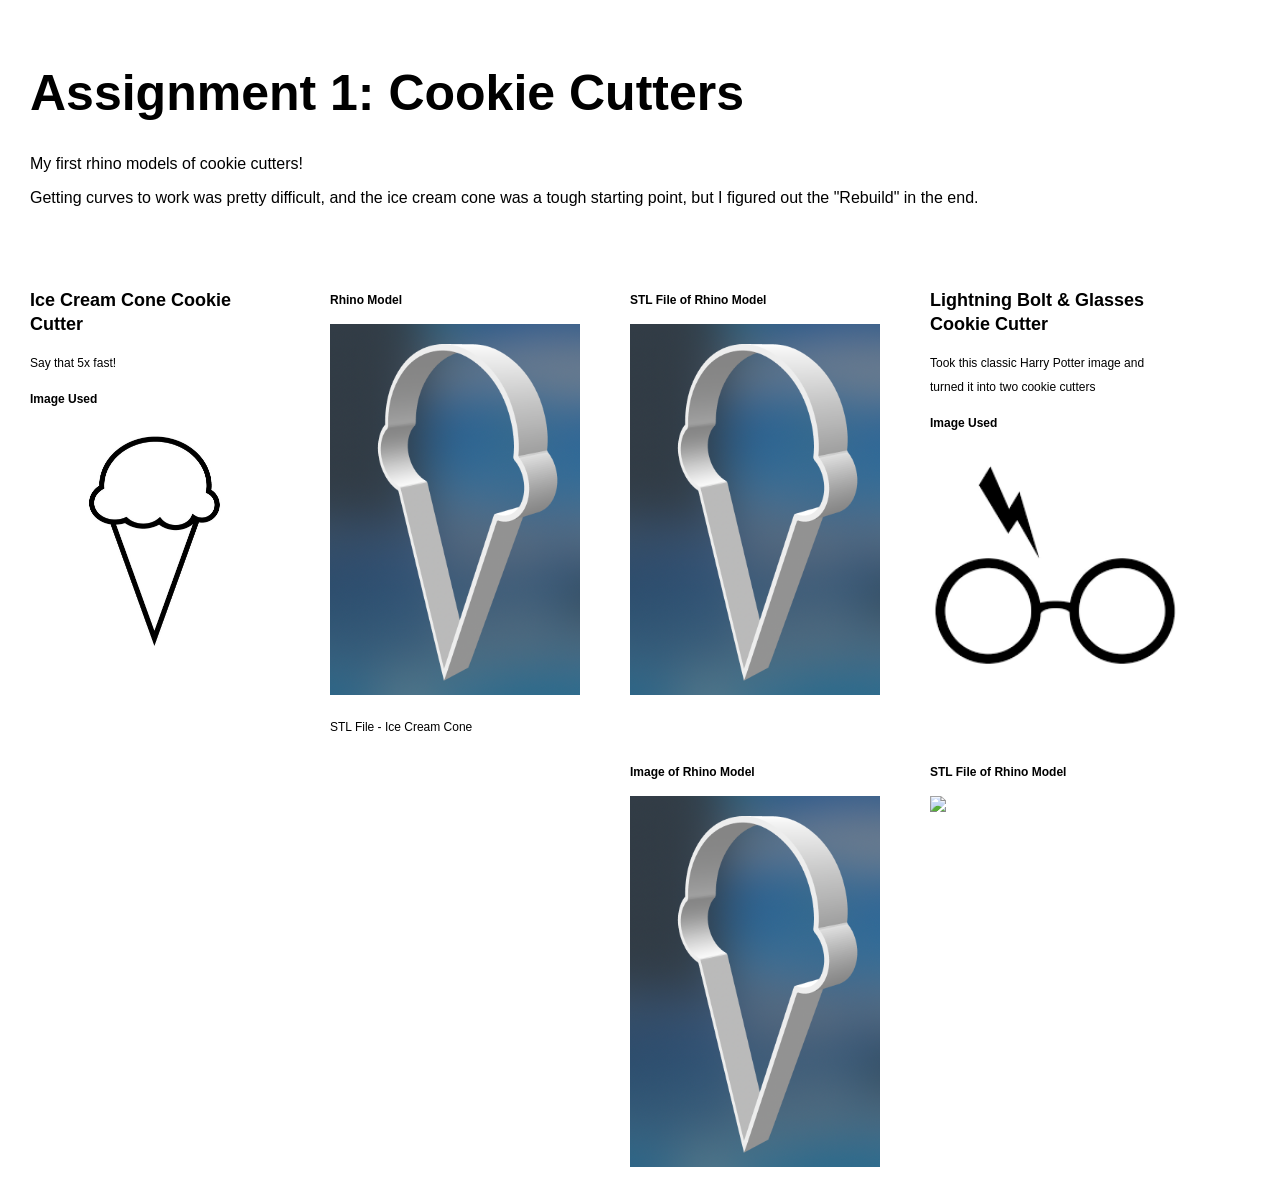
==== assignment1.html @ a505c830 "Update assignment1.html" ====
<!DOCTYPE html> 
<html> 
    <head> 
        <meta charset="utf-8"> 
        <meta name="viewport" content="width=device-width, maximum-scale=1.0" />

        <title>Assignment 1: Cookie Cutters</title> 

        <link href="style.css" media="screen" rel="stylesheet" type="text/css" />

    </head> 
    <body> 
	    
	    
        <div class="header">
            <h1>Assignment 1: Cookie Cutters</h1>
         
            <p><meta charset="UTF-8">
            My first rhino models of cookie cutters!
<p>Getting curves to work was pretty difficult, and the ice cream cone was a tough starting point, but I figured out the "Rebuild" in the end.
	<p>
              
              
        </div>
        <div class="assignments">

            <div class="assignment">
		    <h2>Ice Cream Cone Cookie Cutter</h2>
		    <p> Say that 5x fast!</p>
		    
		    <p><b>Image Used</b></p>

              <img src="/Assignment1/ice-cream-cone-outline-icon-vector-20391958.jpg" width=250></a>
              
              
            </div>

            <div class="assignment">
		     <h2></h2>
		    <p> </p>
		    
		    <p><b>Rhino Model</b></p>
                 <img src="/Assignment1/IceCreamCookieCutter.png" width=250></a>
                <p><a href="https://github.com/silavers/silavers.github.io/blob/main/Assignment1/IceCream9.stl">STL File - Ice Cream Cone</a>
                
            </div>
	 <div class="assignment">
		     <h2></h2>
		    <p> </p>
		    
		    <p><b>STL File of Rhino Model</b></p>
                 <img src="/Assignment1/IceCreamCookieCutter.png" width=250></a>
               
                
            </div>
</div>
</div>

        <div class="assignments">

            <div class="assignment">
		    <h2>Lightning Bolt & Glasses Cookie Cutter</h2>
		    <p>Took this classic Harry Potter image and turned it into two cookie cutters</p>
		    
		    <p><b>Image Used</b></p>

              <img src="/Assignment1/HarryPotter.png" width=250></a>
              
              
            </div>

            <div class="assignment">
		     <h2></h2>
		    <p> </p>
		    
		    <p><b>Image of Rhino Model</b></p>
                 <img src="/Assignment1/IceCreamCookieCutter.png" width=250></a>
               
                
            </div>
	 <div class="assignment">
		     <h2></h2>
		    <p> </p>
		    
		    <p><b>STL File of Rhino Model</b></p>
                 <img src="https://github.com/silavers/silavers.github.io/blob/main/Assignment1/IceCream9.stl" width=250></a>
               
                
            </div>
</div>
          
          
</div>
    </body>
</html>
---- style.css ----
html, body {
  padding: 0 0 0 0;
  margin: 0;
  font-family: 'helvetica', 'arial', 'sans';
}

h1,h2,h3,h4 {
  font-family: 'helvetica', 'arial', 'sans';
  }


a {
  color: #000;
}

.header {
  background: #fff;
  color: #000;
  padding: 30px 30px 30px;
}

.header h1 {
  font-size: 50px;
  }

.assignment {
  font-size: 12px;
  line-height: 24px;
  font-family: 'helvetica', 'arial', 'sans';
  padding: 20px 20px 20px 30px;
  width: 250px;
  float: left;
}

.assignment a {
    color: #000;
    text-decoration: none;
}

.assignment a:hover {
  background: #F06;
  color: #F06;
  text-decoration: none;
}


.footer {
    width: 1100px;
    float: left;
    padding: 300px 0px 30px 30px;
}

.widebody {
    width: 800px;
    padding: 0px 30px 30px 30px;
}

.widebody a {
}

.widebody a:hover {
  background: #F06;
  color: #FFF;
  text-decoration: none;
}
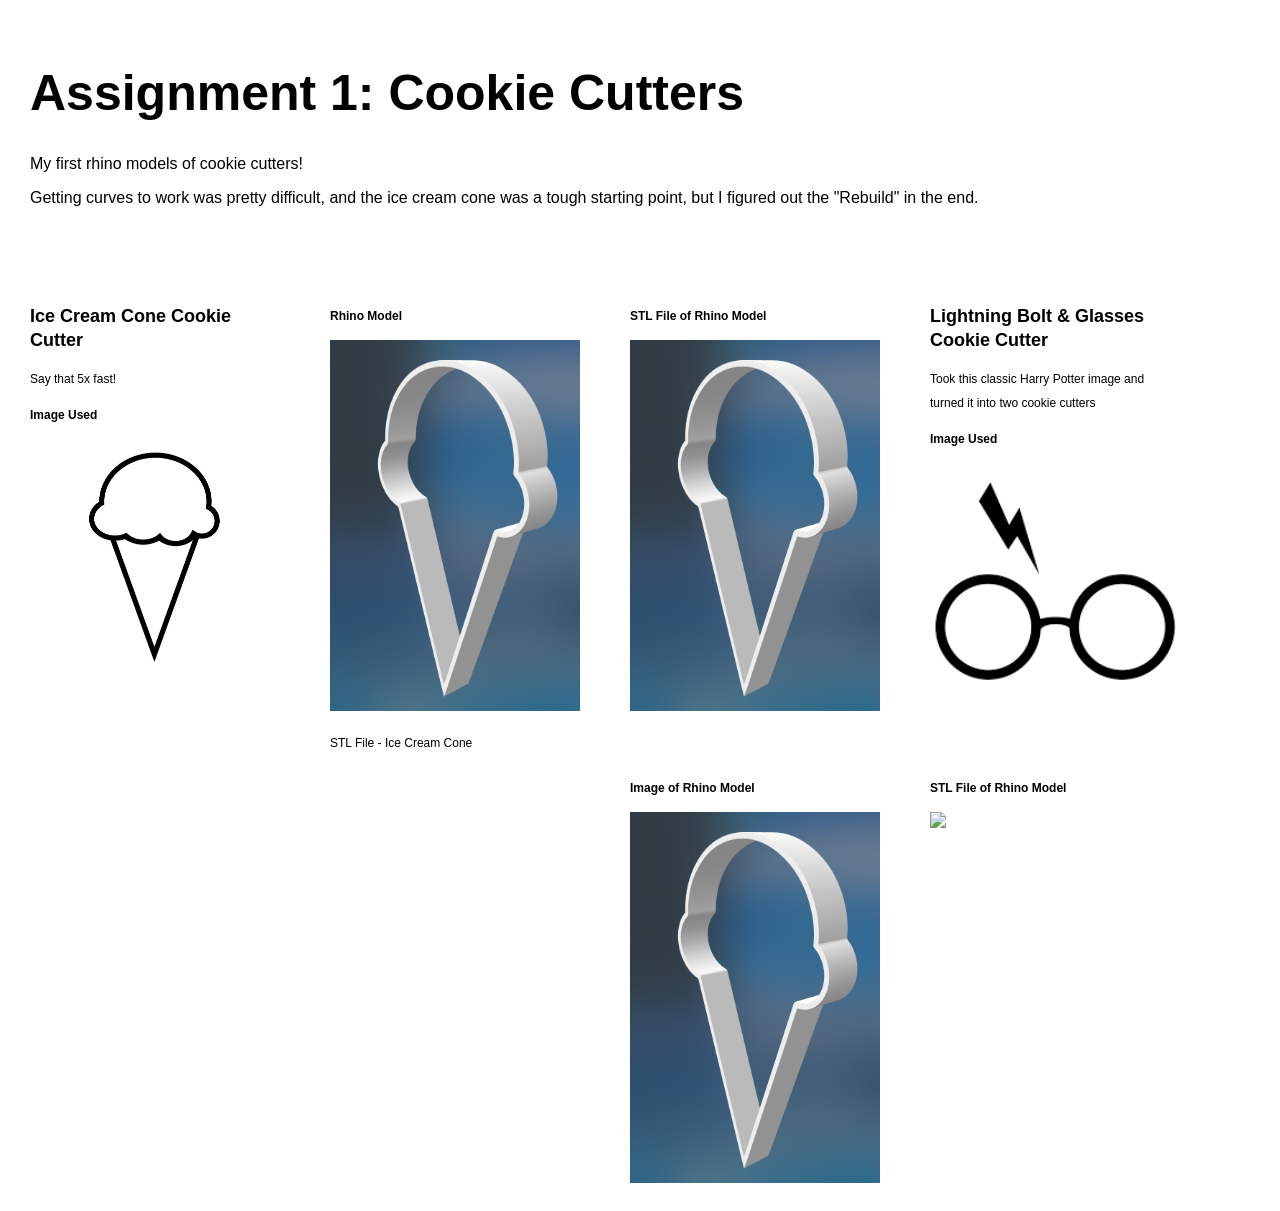
==== commit e6a0abff: "Update assignment1.html" ====
--- a/assignment1.html
+++ b/assignment1.html
@@ -23,7 +23,7 @@
 	<p>
               
               
-        </div>
+        </div><p>
         <div class="assignments">
 
             <div class="assignment">
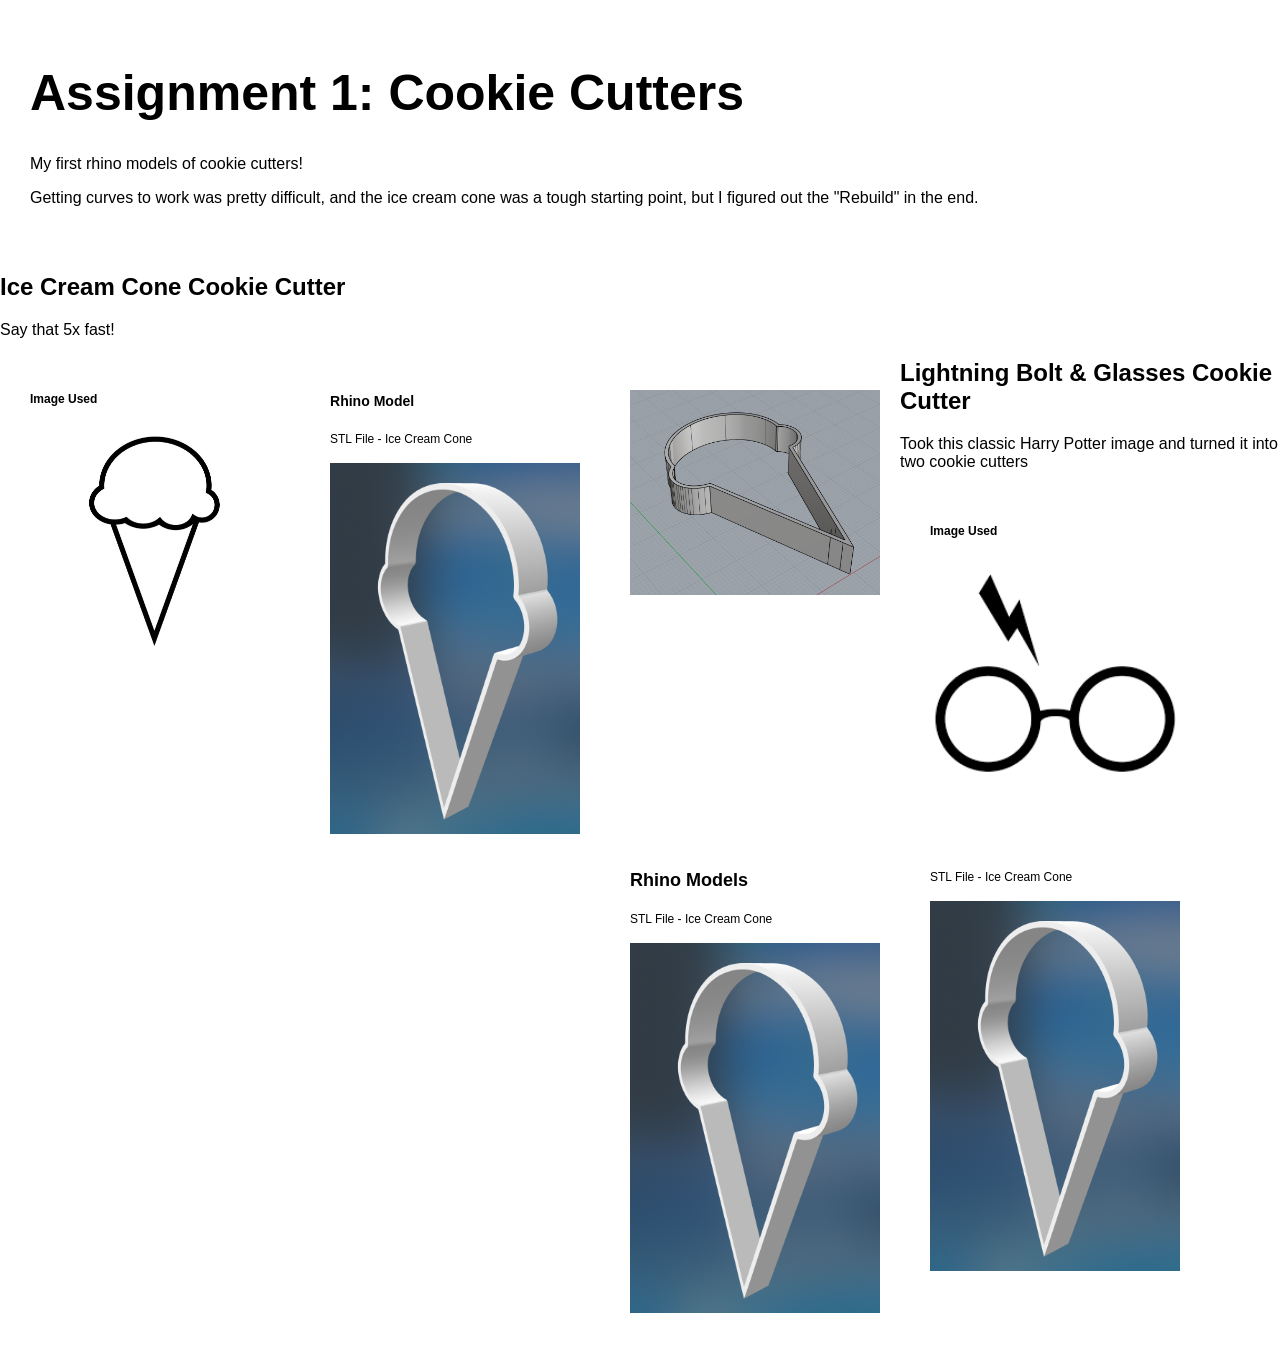
==== commit b356443d: "Update assignment1.html" ====
--- a/assignment1.html
+++ b/assignment1.html
@@ -25,10 +25,10 @@
               
         </div><p>
         <div class="assignments">
-
+  <h2>Ice Cream Cone Cookie Cutter</h2>
+		    <p> Say that 5x fast!</p>
             <div class="assignment">
-		    <h2>Ice Cream Cone Cookie Cutter</h2>
-		    <p> Say that 5x fast!</p>
+		  
 		    
 		    <p><b>Image Used</b></p>
 
@@ -38,20 +38,19 @@
             </div>
 
             <div class="assignment">
-		     <h2></h2>
-		    <p> </p>
-		    
-		    <p><b>Rhino Model</b></p>
-                 <img src="/Assignment1/IceCreamCookieCutter.png" width=250></a>
-                <p><a href="https://github.com/silavers/silavers.github.io/blob/main/Assignment1/IceCream9.stl">STL File - Ice Cream Cone</a>
+		     <h3>Rhino Model</h3>
+		    <p><a href="https://github.com/silavers/silavers.github.io/blob/main/Assignment1/IceCream9.stl">STL File - Ice Cream Cone</p>
+		 
+                 <img src="/Assignment1/IceCreamCookieCutter.png" width=250></a></p>
+               
                 
             </div>
 	 <div class="assignment">
 		     <h2></h2>
 		    <p> </p>
 		    
-		    <p><b>STL File of Rhino Model</b></p>
-                 <img src="/Assignment1/IceCreamCookieCutter.png" width=250></a>
+		    
+                 <img src="/Assignment1/CookieCutter.png" width=250></a>
                
                 
             </div>
@@ -59,10 +58,12 @@
 </div>
 
         <div class="assignments">
+		
+		<h2>Lightning Bolt & Glasses Cookie Cutter</h2>
+		<p>Took this classic Harry Potter image and turned it into two cookie cutters</p>
 
             <div class="assignment">
-		    <h2>Lightning Bolt & Glasses Cookie Cutter</h2>
-		    <p>Took this classic Harry Potter image and turned it into two cookie cutters</p>
+		    
 		    
 		    <p><b>Image Used</b></p>
 
@@ -72,20 +73,20 @@
             </div>
 
             <div class="assignment">
-		     <h2></h2>
+		     <h2>Rhino Models</h2>
 		    <p> </p>
 		    
-		    <p><b>Image of Rhino Model</b></p>
-                 <img src="/Assignment1/IceCreamCookieCutter.png" width=250></a>
+		    
+                 <p><a href="https://github.com/silavers/silavers.github.io/blob/main/Assignment1/IceCream9.stl">STL File - Ice Cream Cone</p>
+		 
+                 <img src="/Assignment1/IceCreamCookieCutter.png" width=250></a></p>
                
                 
             </div>
 	 <div class="assignment">
-		     <h2></h2>
-		    <p> </p>
-		    
-		    <p><b>STL File of Rhino Model</b></p>
-                 <img src="https://github.com/silavers/silavers.github.io/blob/main/Assignment1/IceCream9.stl" width=250></a>
+		     <p><a href="https://github.com/silavers/silavers.github.io/blob/main/Assignment1/IceCream9.stl">STL File - Ice Cream Cone</p>
+		 
+                 <img src="/Assignment1/IceCreamCookieCutter.png" width=250></a></p>
                
                 
             </div>
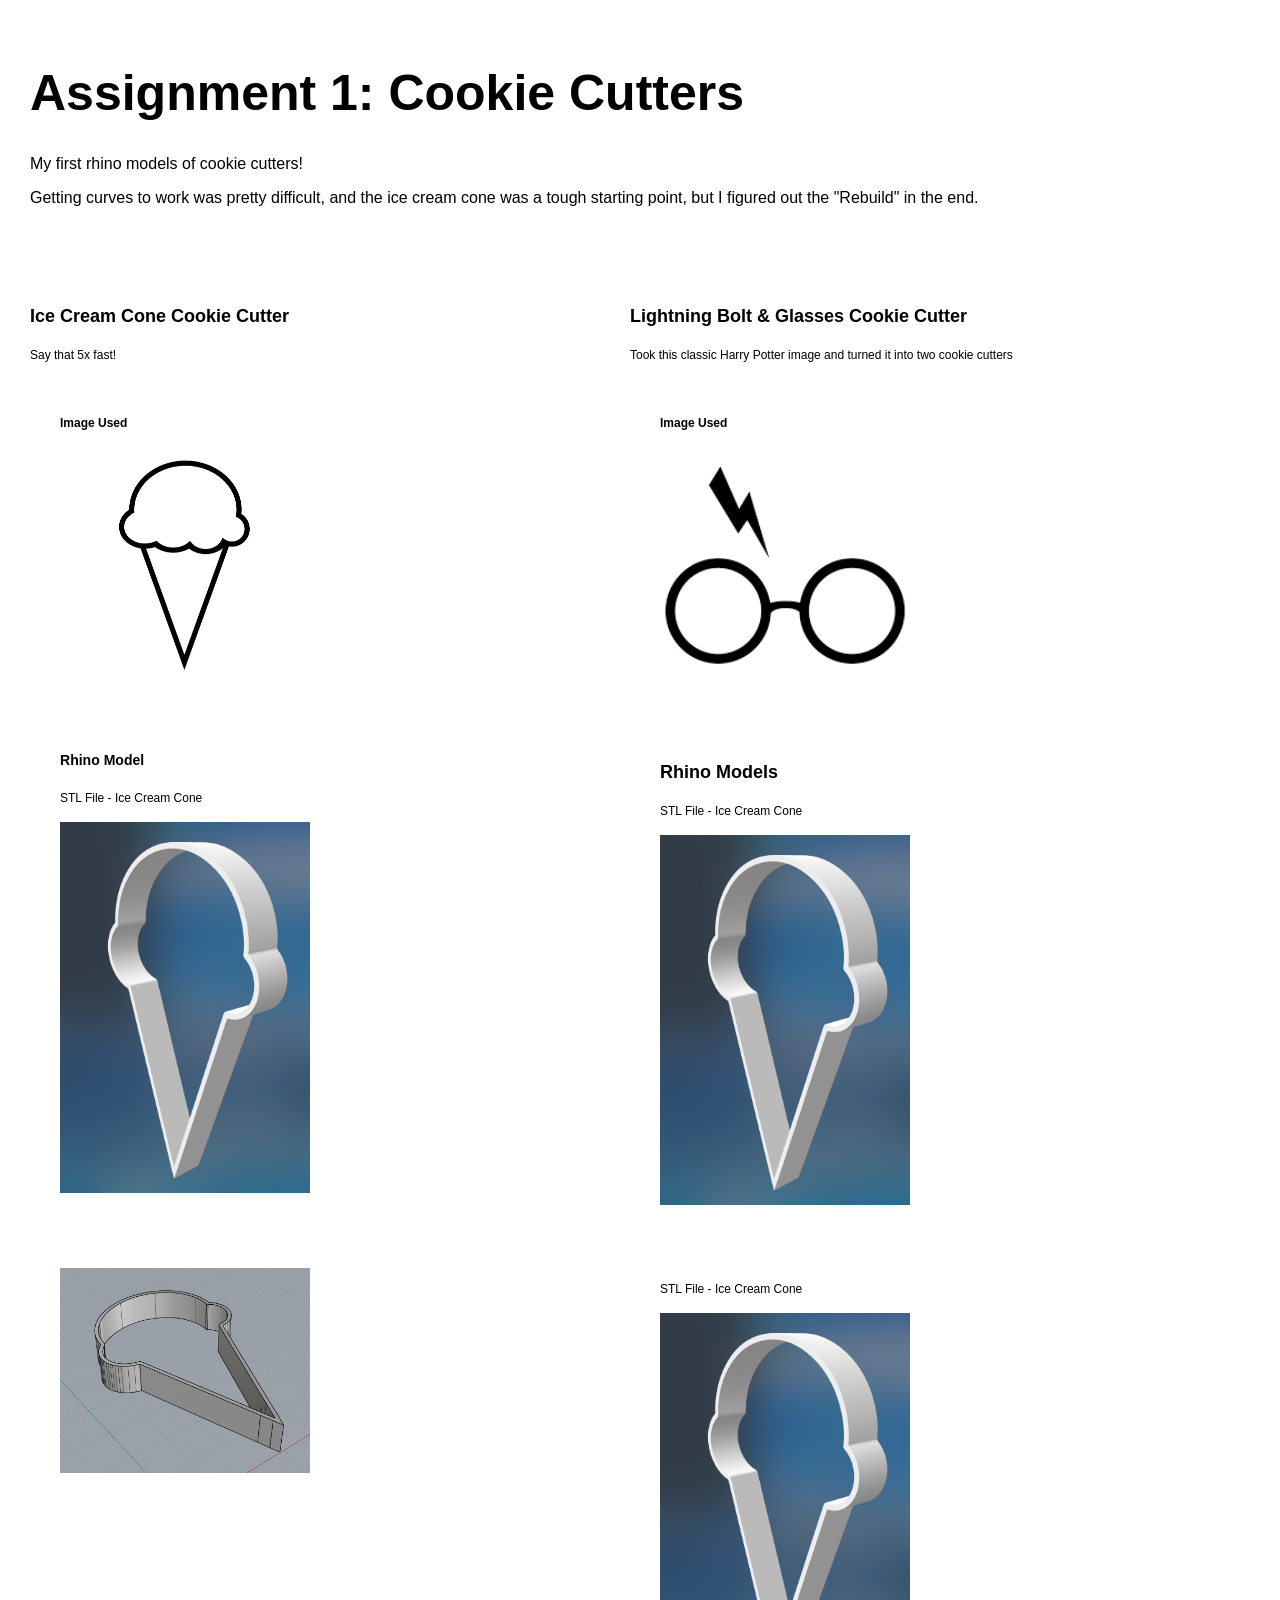
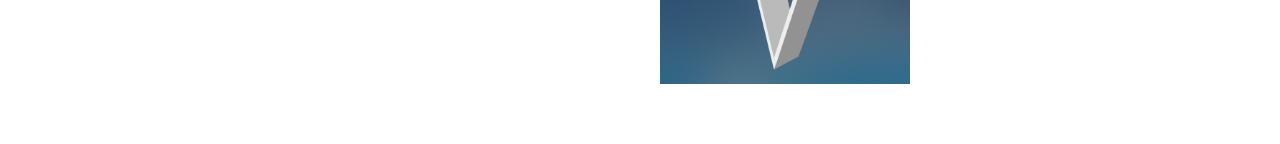
==== commit 48ca3306: "Update assignment1.html" ====
--- a/assignment1.html
+++ b/assignment1.html
@@ -55,7 +55,6 @@
                 
             </div>
 </div>
-</div>
 
         <div class="assignments">
 		
--- a/style.css
+++ b/style.css
@@ -22,6 +22,15 @@
 .header h1 {
   font-size: 50px;
   }
+
+.assignments {
+  font-size: 12px;
+  line-height: 24px;
+  font-family: 'helvetica', 'arial', 'sans';
+  padding: 20px 20px 20px 30px;
+  width: 550px;
+  float: left;
+}
 
 .assignment {
   font-size: 12px;
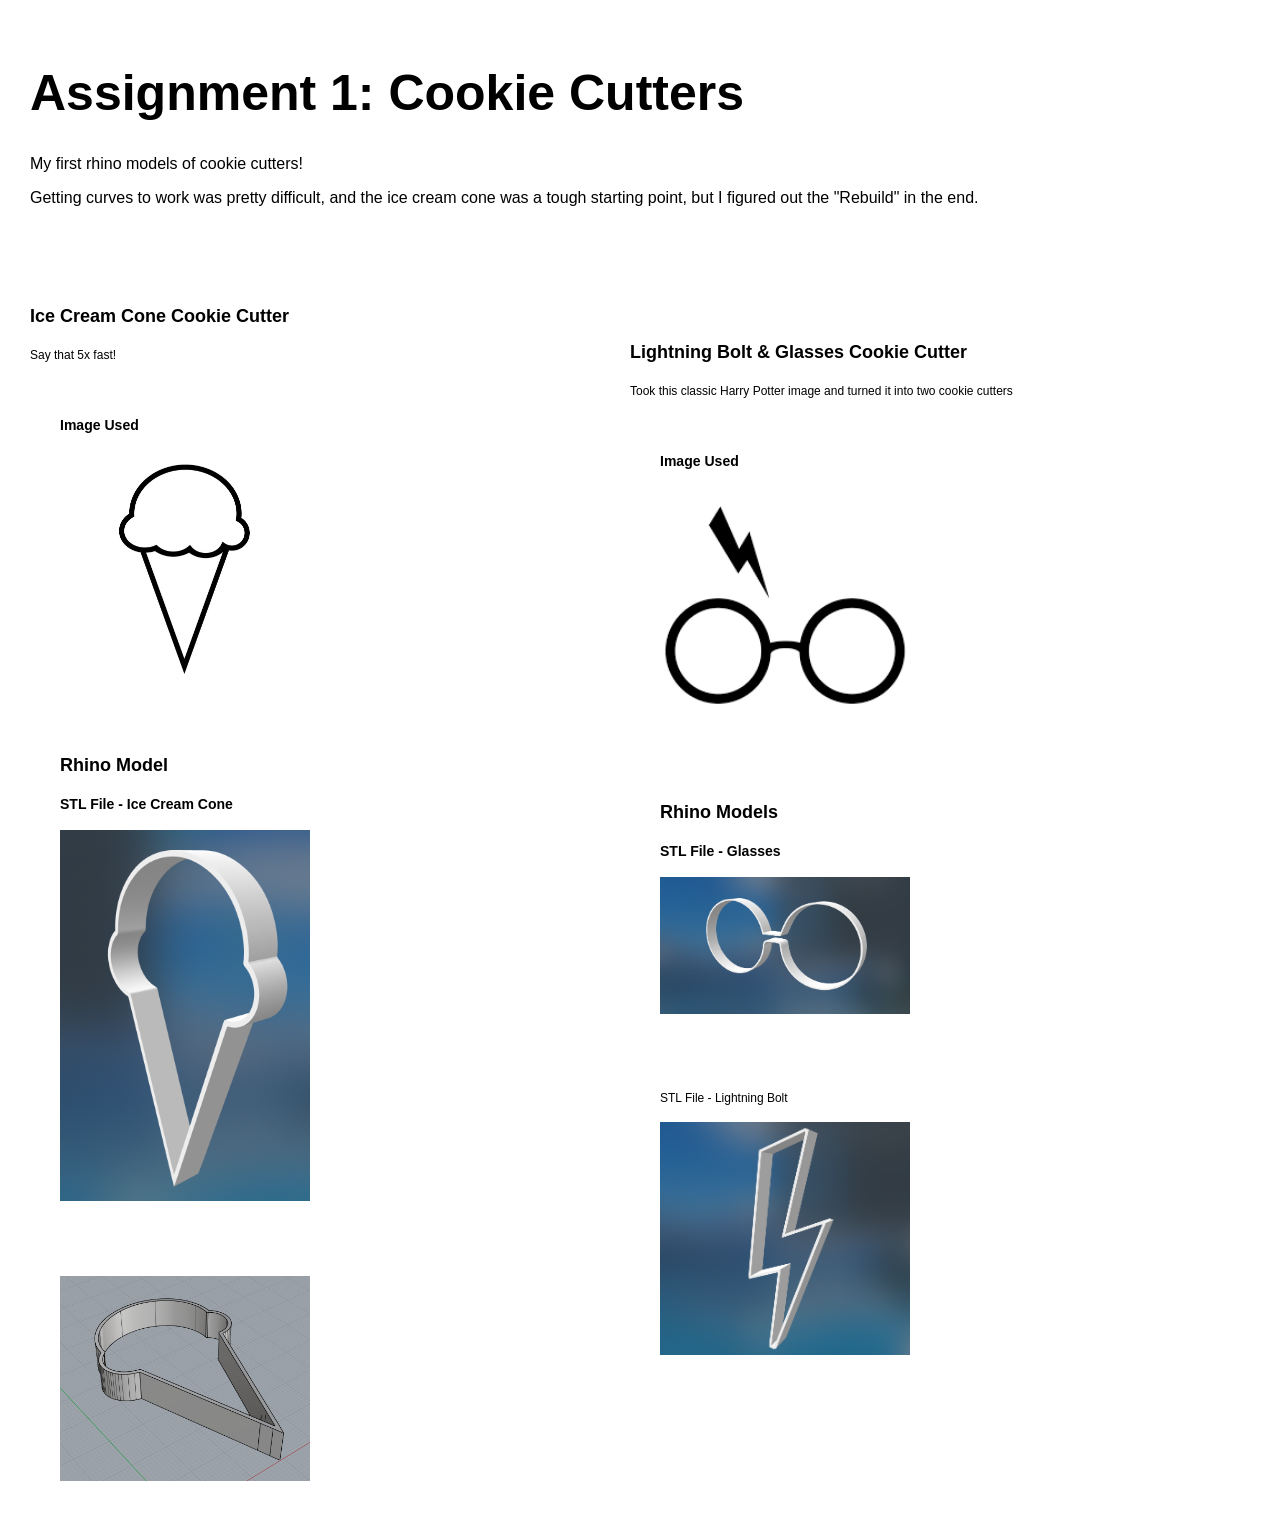
==== commit 48ff77c2: "Update assignment1.html" ====
--- a/assignment1.html
+++ b/assignment1.html
@@ -30,7 +30,7 @@
             <div class="assignment">
 		  
 		    
-		    <p><b>Image Used</b></p>
+		    <p><h3>Image Used</h3></p>
 
               <img src="/Assignment1/ice-cream-cone-outline-icon-vector-20391958.jpg" width=250></a>
               
@@ -38,10 +38,10 @@
             </div>
 
             <div class="assignment">
-		     <h3>Rhino Model</h3>
-		    <p><a href="https://github.com/silavers/silavers.github.io/blob/main/Assignment1/IceCream9.stl">STL File - Ice Cream Cone</p>
+		     <h2>Rhino Model</h2>
+		    <h3><a href="https://github.com/silavers/silavers.github.io/blob/main/Assignment1/IceCream9.stl">STL File - Ice Cream Cone</h3>
 		 
-                 <img src="/Assignment1/IceCreamCookieCutter.png" width=250></a></p>
+                 <p><img src="/Assignment1/IceCreamCookieCutter.png" width=250></a></p>
                
                 
             </div>
@@ -55,7 +55,7 @@
                 
             </div>
 </div>
-
+<br><br>
         <div class="assignments">
 		
 		<h2>Lightning Bolt & Glasses Cookie Cutter</h2>
@@ -64,7 +64,7 @@
             <div class="assignment">
 		    
 		    
-		    <p><b>Image Used</b></p>
+		    <p><h3>Image Used</h3></p>
 
               <img src="/Assignment1/HarryPotter.png" width=250></a>
               
@@ -76,16 +76,16 @@
 		    <p> </p>
 		    
 		    
-                 <p><a href="https://github.com/silavers/silavers.github.io/blob/main/Assignment1/IceCream9.stl">STL File - Ice Cream Cone</p>
+                 <h3><a href="https://github.com/silavers/silavers.github.io/blob/main/Assignment1/Glasses.stl">STL File - Glasses </h3>
 		 
-                 <img src="/Assignment1/IceCreamCookieCutter.png" width=250></a></p>
-               
+                 <p><img src="/Assignment1/GlassesSTL.png" width=250></a></p>
+              
                 
             </div>
 	 <div class="assignment">
-		     <p><a href="https://github.com/silavers/silavers.github.io/blob/main/Assignment1/IceCream9.stl">STL File - Ice Cream Cone</p>
+		     <p><a href="https://github.com/silavers/silavers.github.io/blob/main/Assignment1/LightningBolt.stl">STL File - Lightning Bolt</p>
 		 
-                 <img src="/Assignment1/IceCreamCookieCutter.png" width=250></a></p>
+                 <img src="/Assignment1/LightningBoltSTL.png" width=250></a></p>
                
                 
             </div>
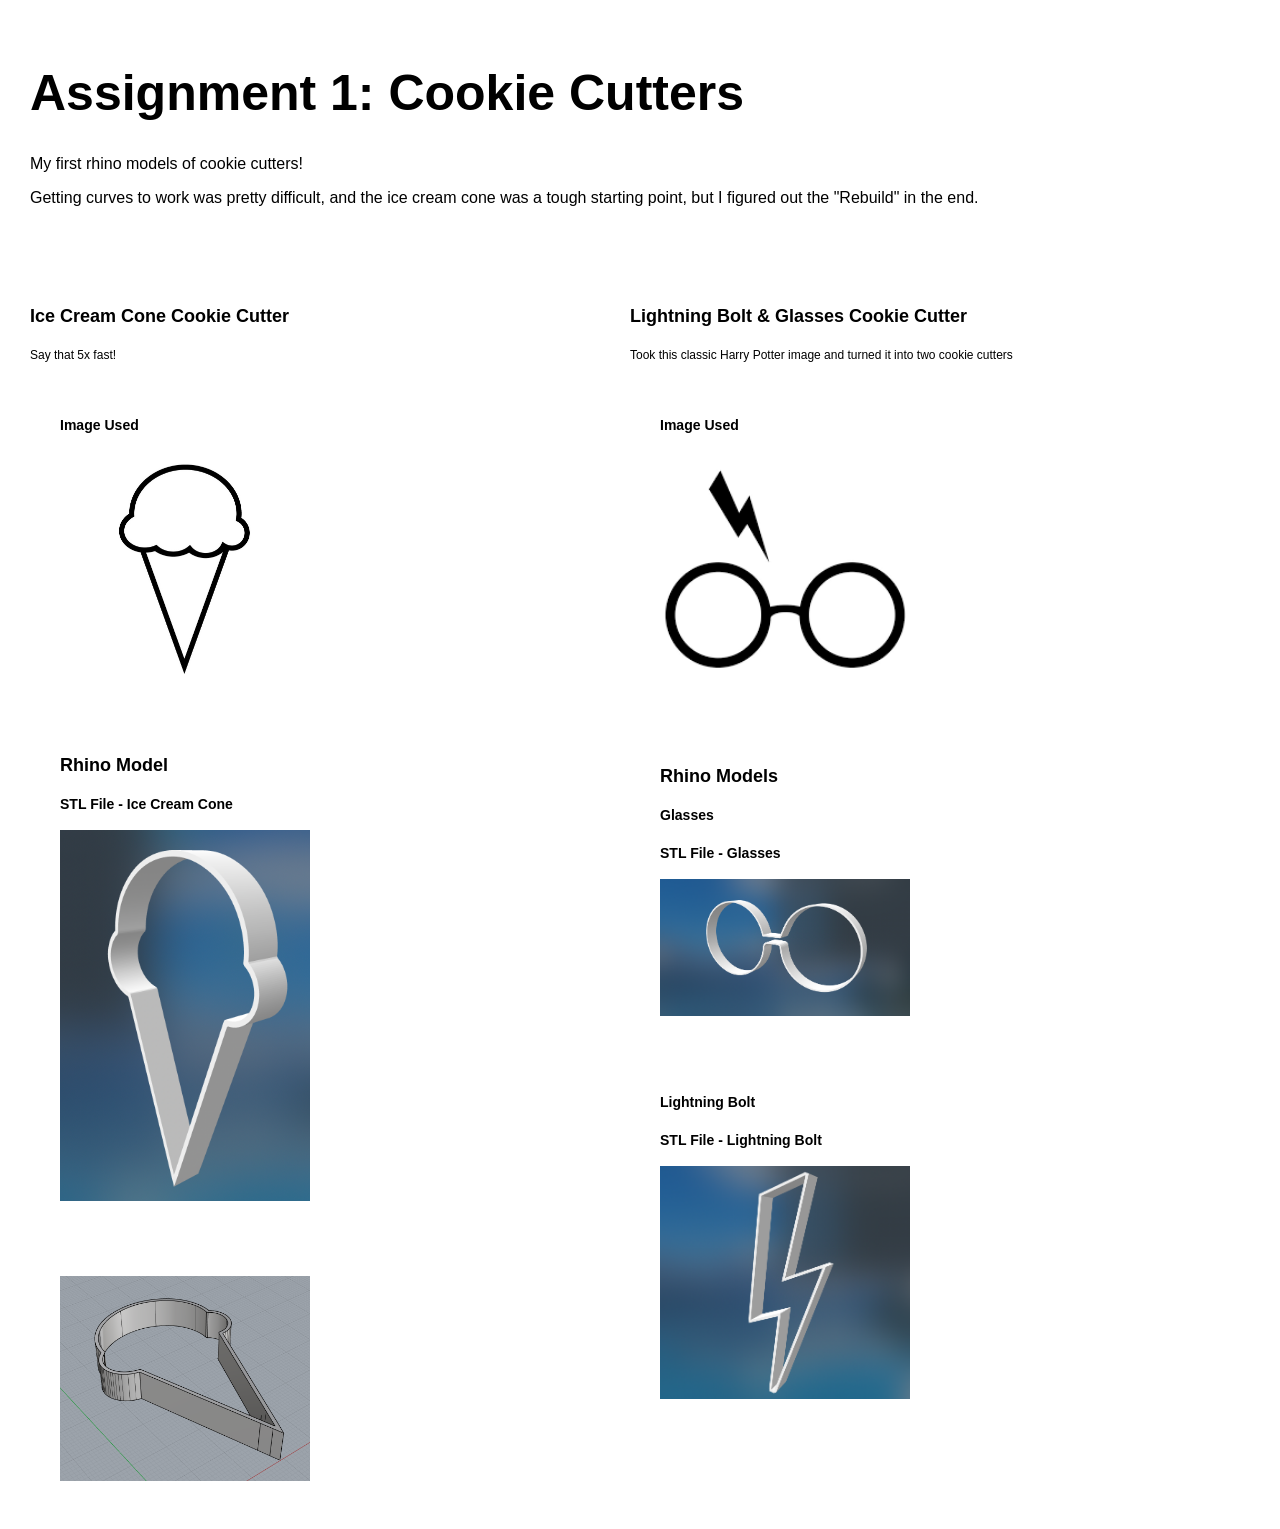
==== commit 6b3a83e1: "Update assignment1.html" ====
--- a/assignment1.html
+++ b/assignment1.html
@@ -55,7 +55,7 @@
                 
             </div>
 </div>
-<br><br>
+
         <div class="assignments">
 		
 		<h2>Lightning Bolt & Glasses Cookie Cutter</h2>
@@ -73,6 +73,7 @@
 
             <div class="assignment">
 		     <h2>Rhino Models</h2>
+		    <h3>Glasses</h3>
 		    <p> </p>
 		    
 		    
@@ -83,7 +84,8 @@
                 
             </div>
 	 <div class="assignment">
-		     <p><a href="https://github.com/silavers/silavers.github.io/blob/main/Assignment1/LightningBolt.stl">STL File - Lightning Bolt</p>
+		 <h3>Lightning Bolt</h3>
+		     <h3><a href="https://github.com/silavers/silavers.github.io/blob/main/Assignment1/LightningBolt.stl">STL File - Lightning Bolt</p>
 		 
                  <img src="/Assignment1/LightningBoltSTL.png" width=250></a></p>
                
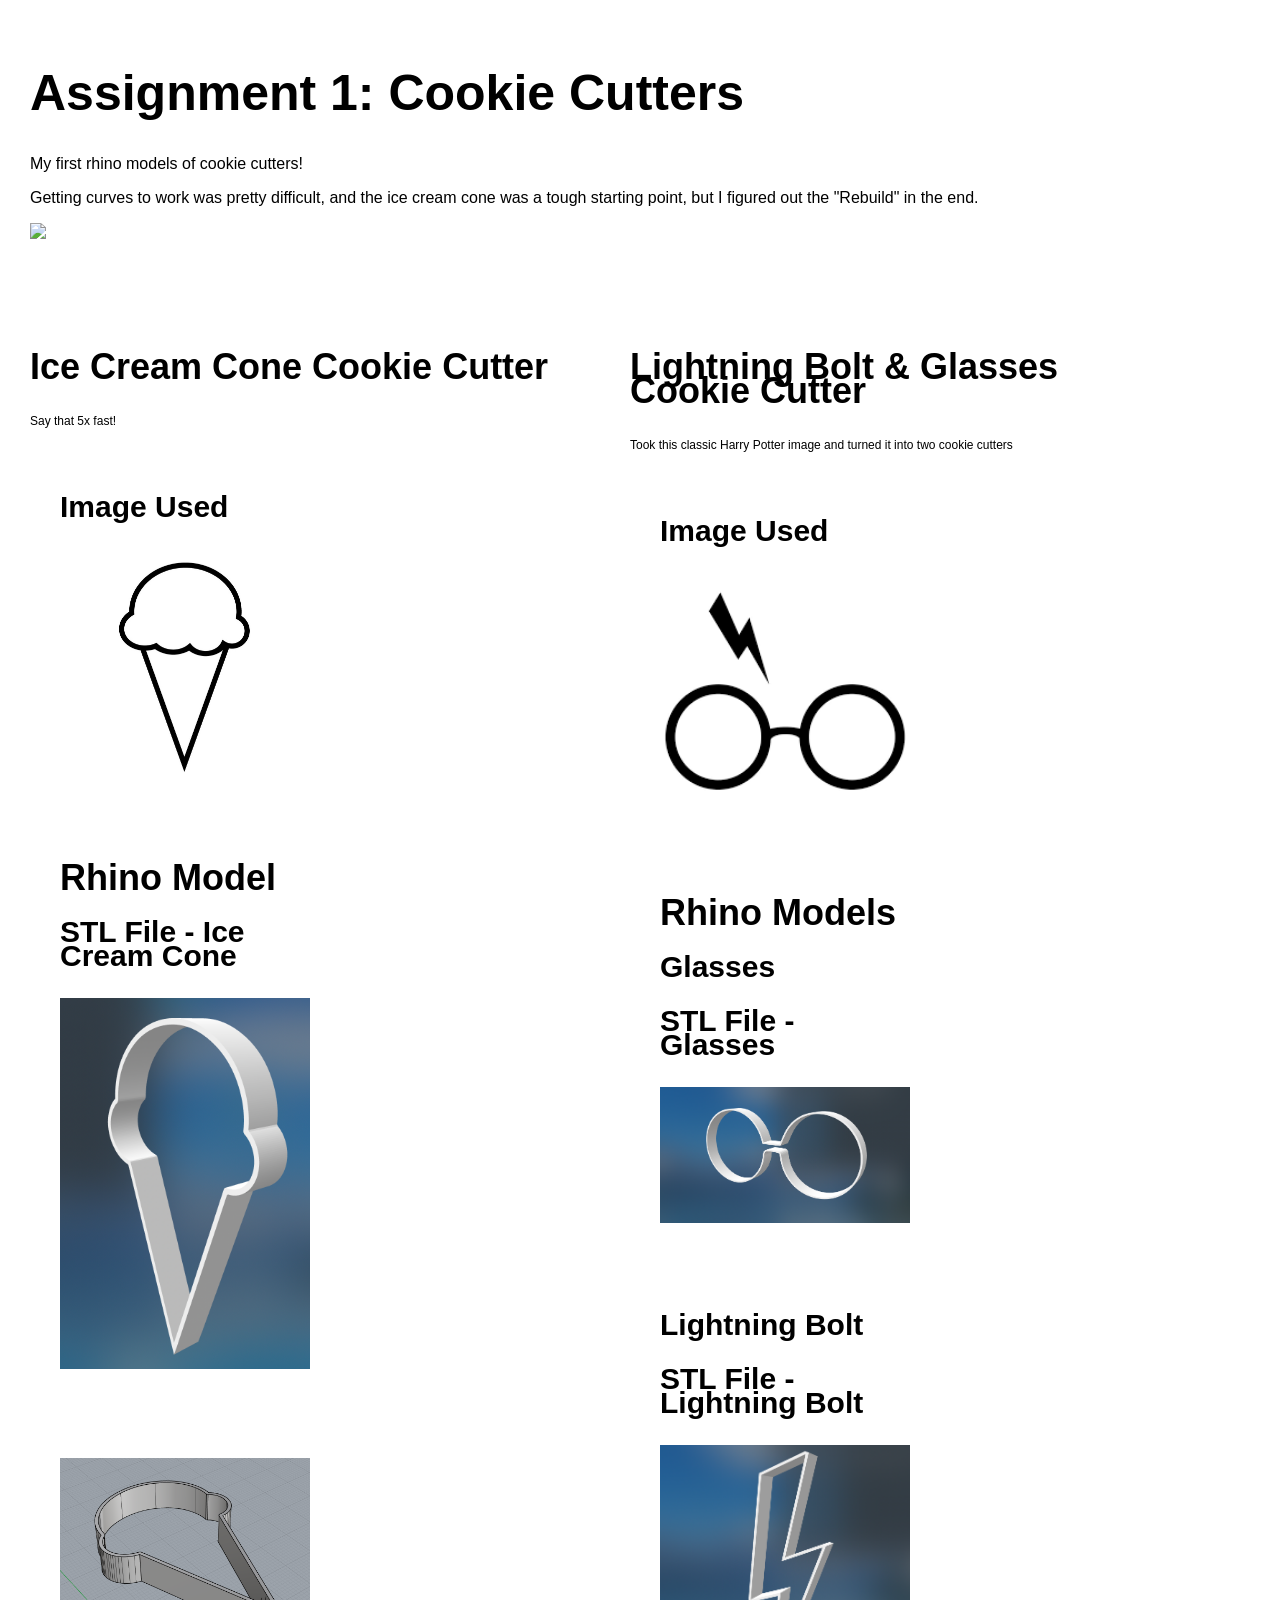
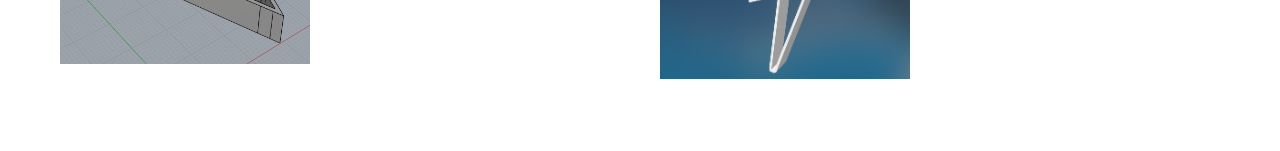
==== commit 388b8699: "Update assignment1.html" ====
--- a/assignment1.html
+++ b/assignment1.html
@@ -20,7 +20,7 @@
             <p><meta charset="UTF-8">
             My first rhino models of cookie cutters!
 <p>Getting curves to work was pretty difficult, and the ice cream cone was a tough starting point, but I figured out the "Rebuild" in the end.
-	<p>
+	<p><img src="https://github.com/silavers/silavers.github.io/blob/main/Assignment1/CookieCuttersRhino.jpg" width="100%">
               
               
         </div><p>
--- a/style.css
+++ b/style.css
@@ -21,6 +21,18 @@
 
 .header h1 {
   font-size: 50px;
+  }
+
+h2 {
+  font-size: 36px;
+  }
+
+h3 {
+  font-size: 30px;
+  }
+
+h4 {
+  font-size: 26px;
   }
 
 .assignments {
@@ -48,7 +60,6 @@
 
 .assignment a:hover {
   background: #F06;
-  color: #F06;
   text-decoration: none;
 }
 
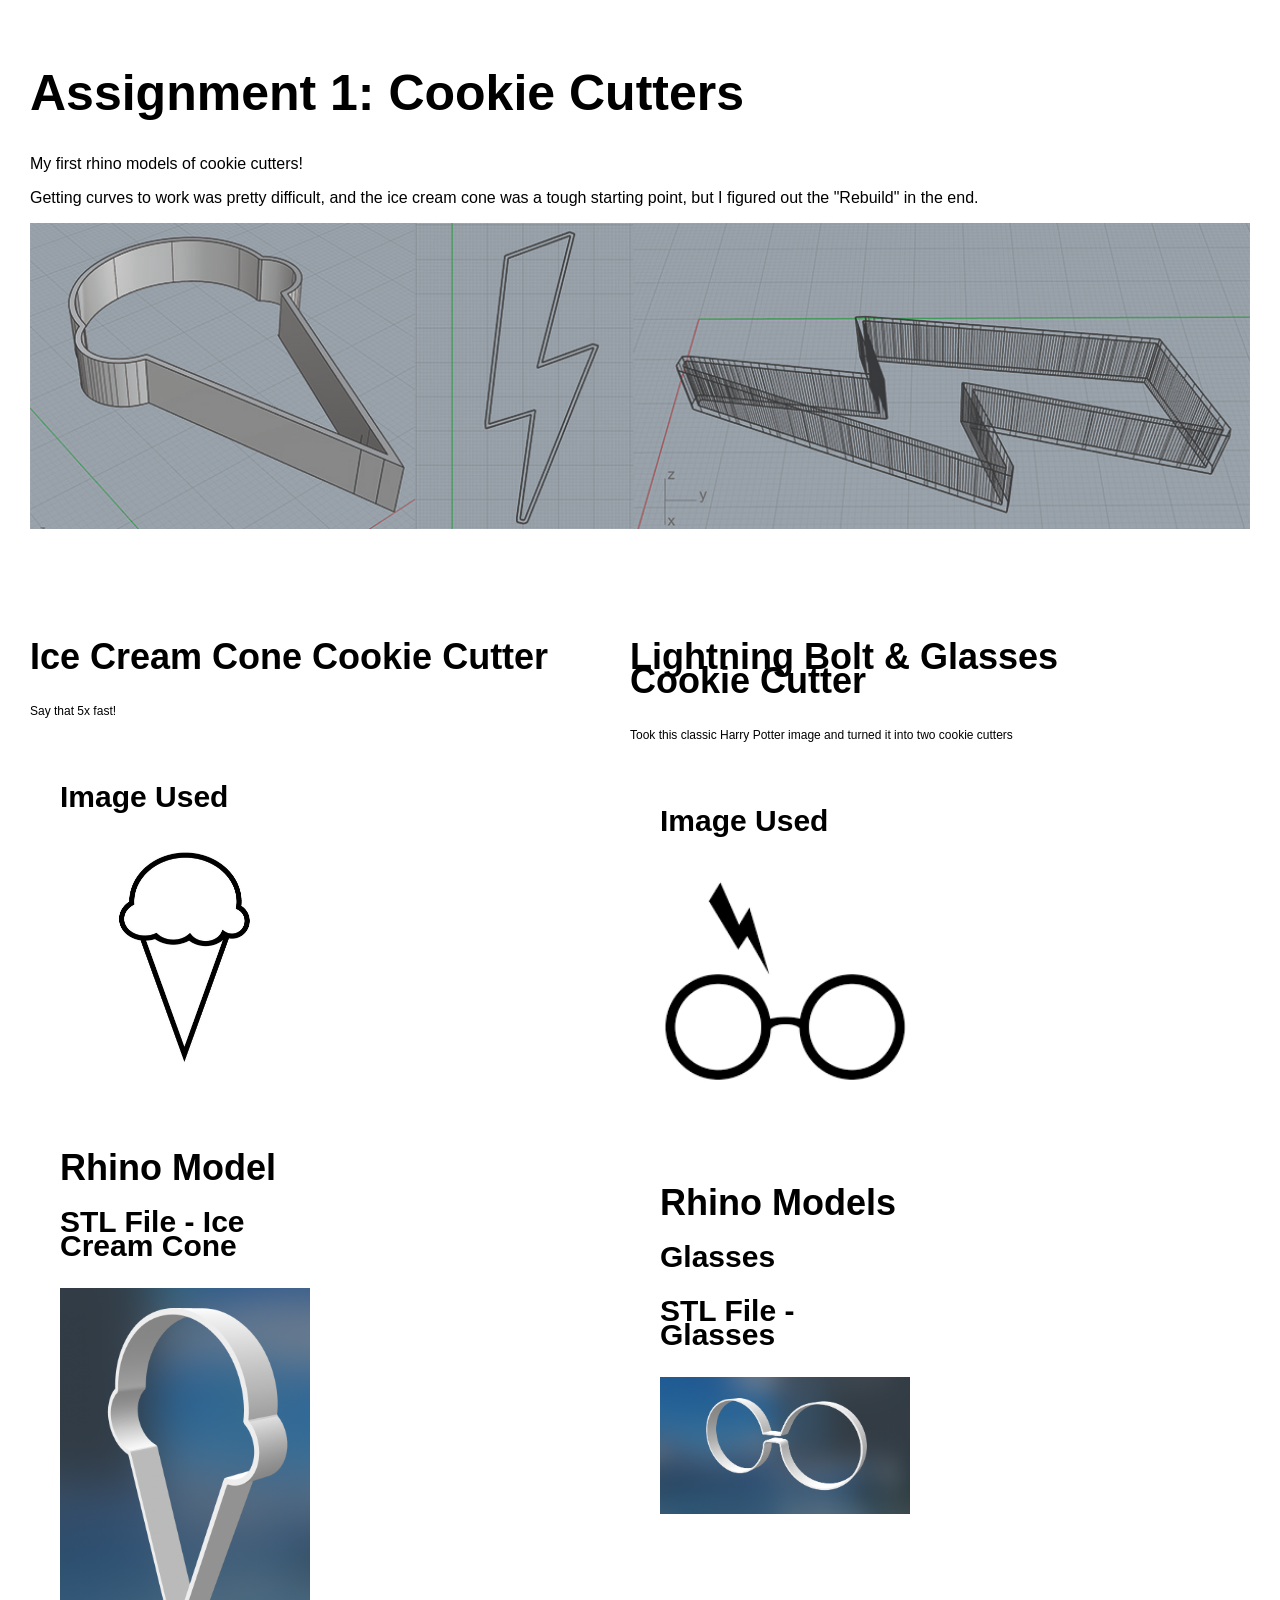
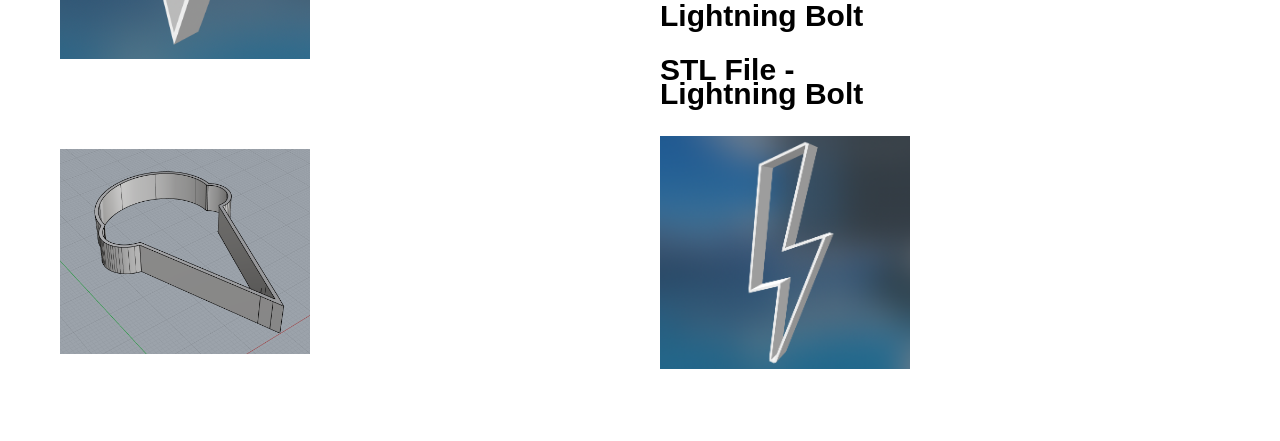
==== commit 1c64b94e: "Update assignment1.html" ====
--- a/assignment1.html
+++ b/assignment1.html
@@ -20,7 +20,7 @@
             <p><meta charset="UTF-8">
             My first rhino models of cookie cutters!
 <p>Getting curves to work was pretty difficult, and the ice cream cone was a tough starting point, but I figured out the "Rebuild" in the end.
-	<p><img src="https://github.com/silavers/silavers.github.io/blob/main/Assignment1/CookieCuttersRhino.jpg" width="100%">
+	<p><img src="/Assignment1/CookieCuttersRhino.jpg" width="100%">
               
               
         </div><p>
